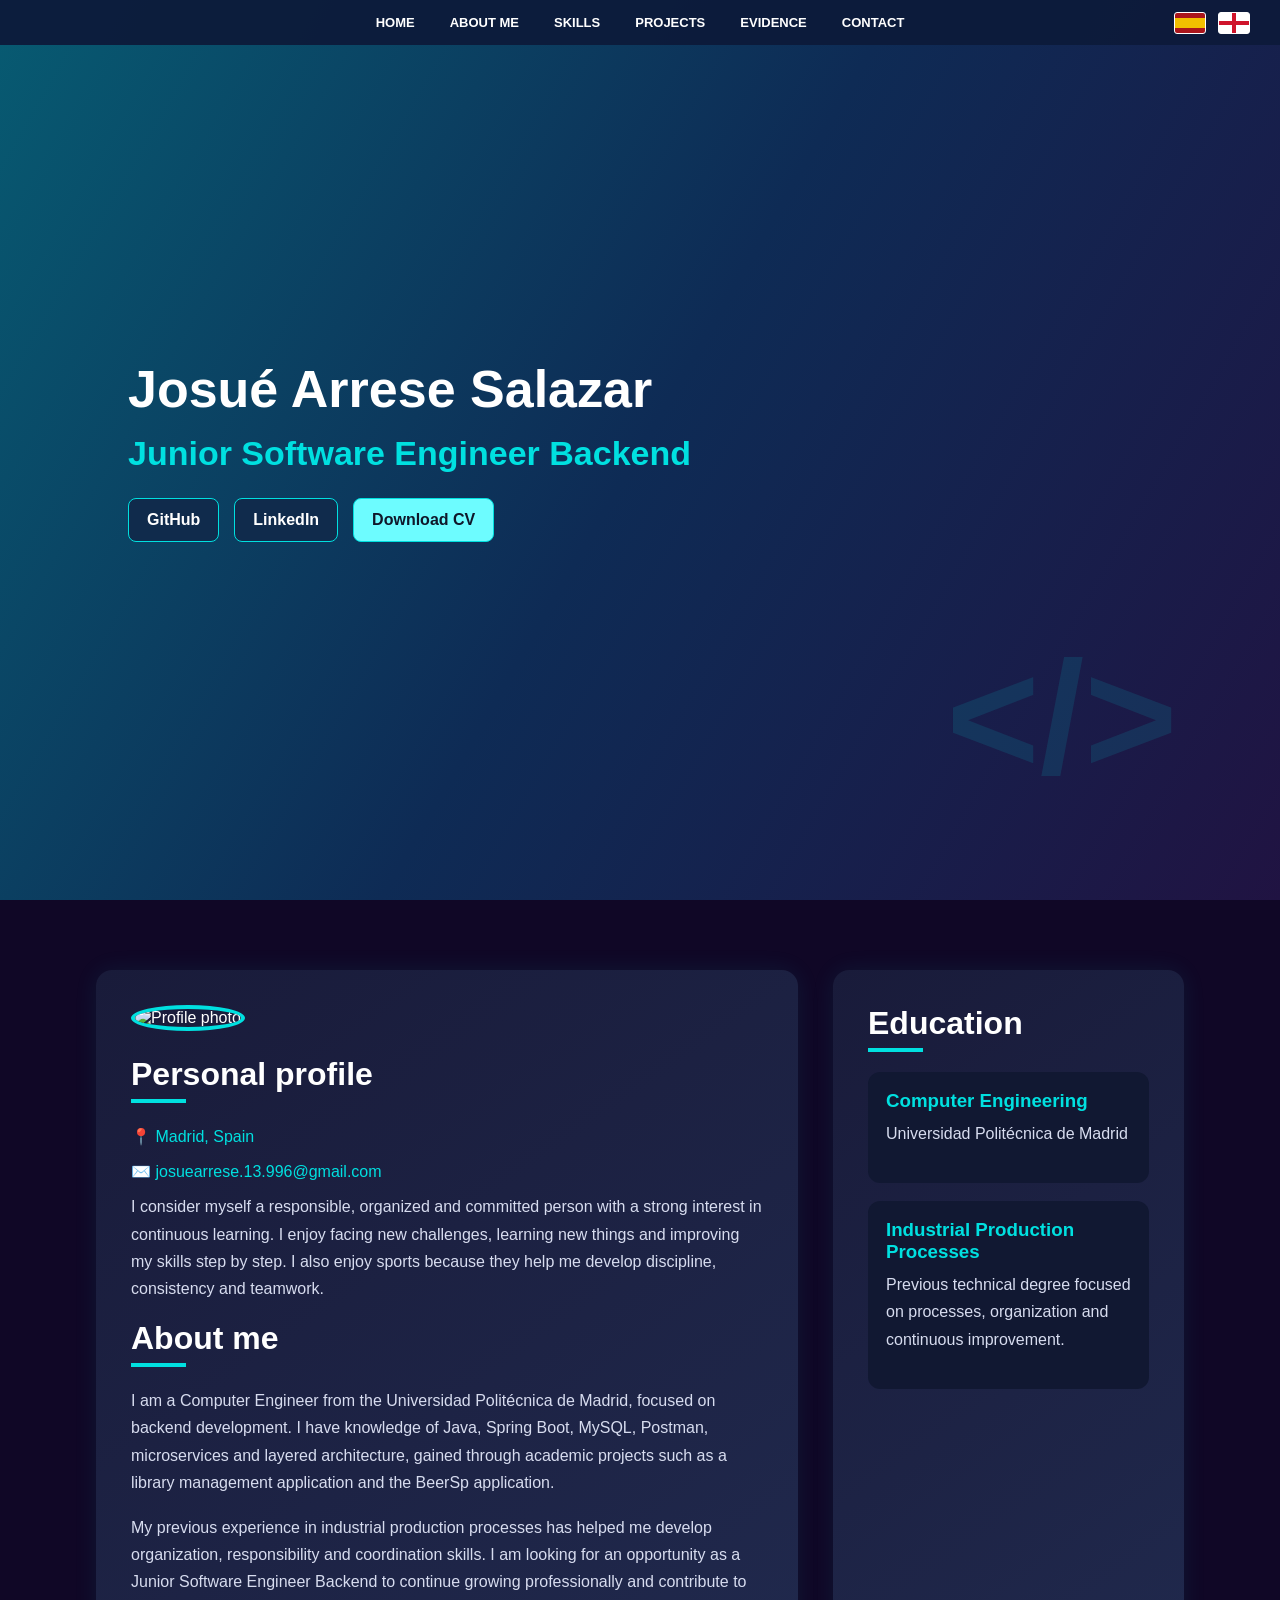
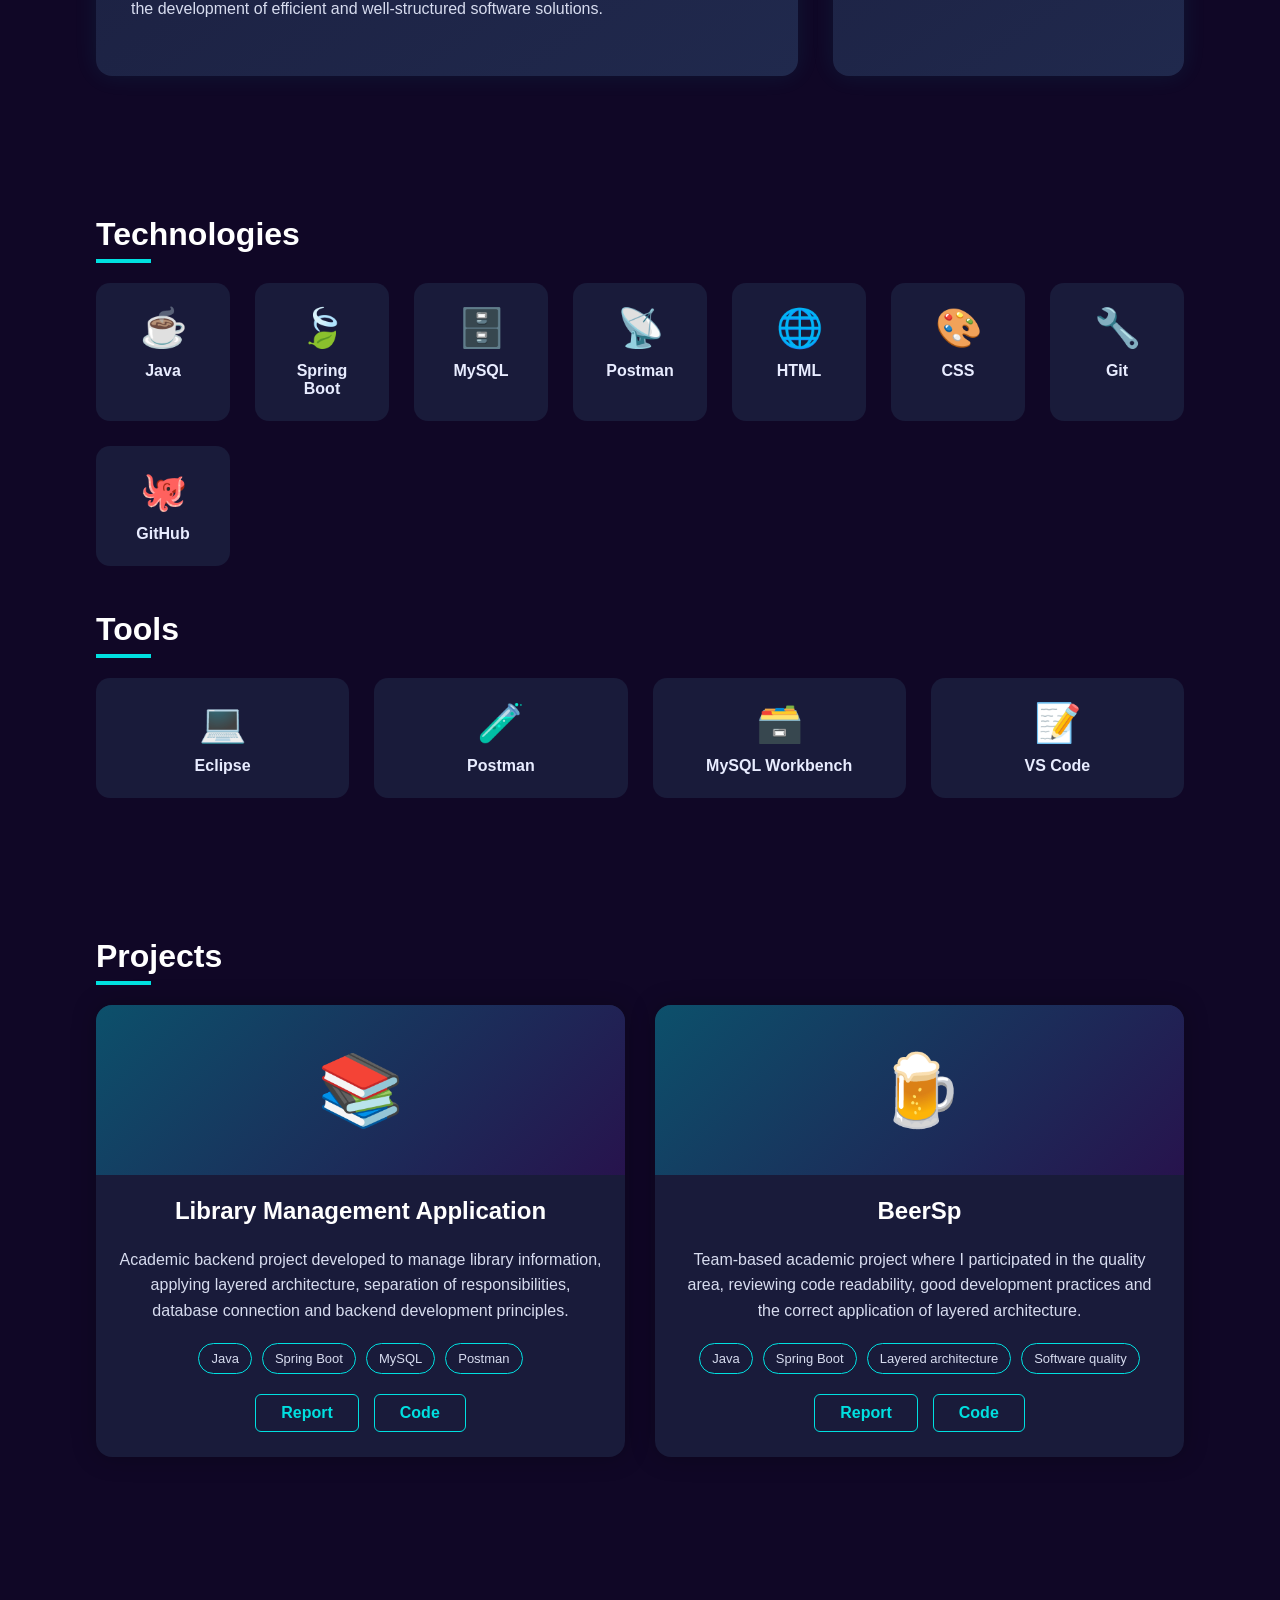
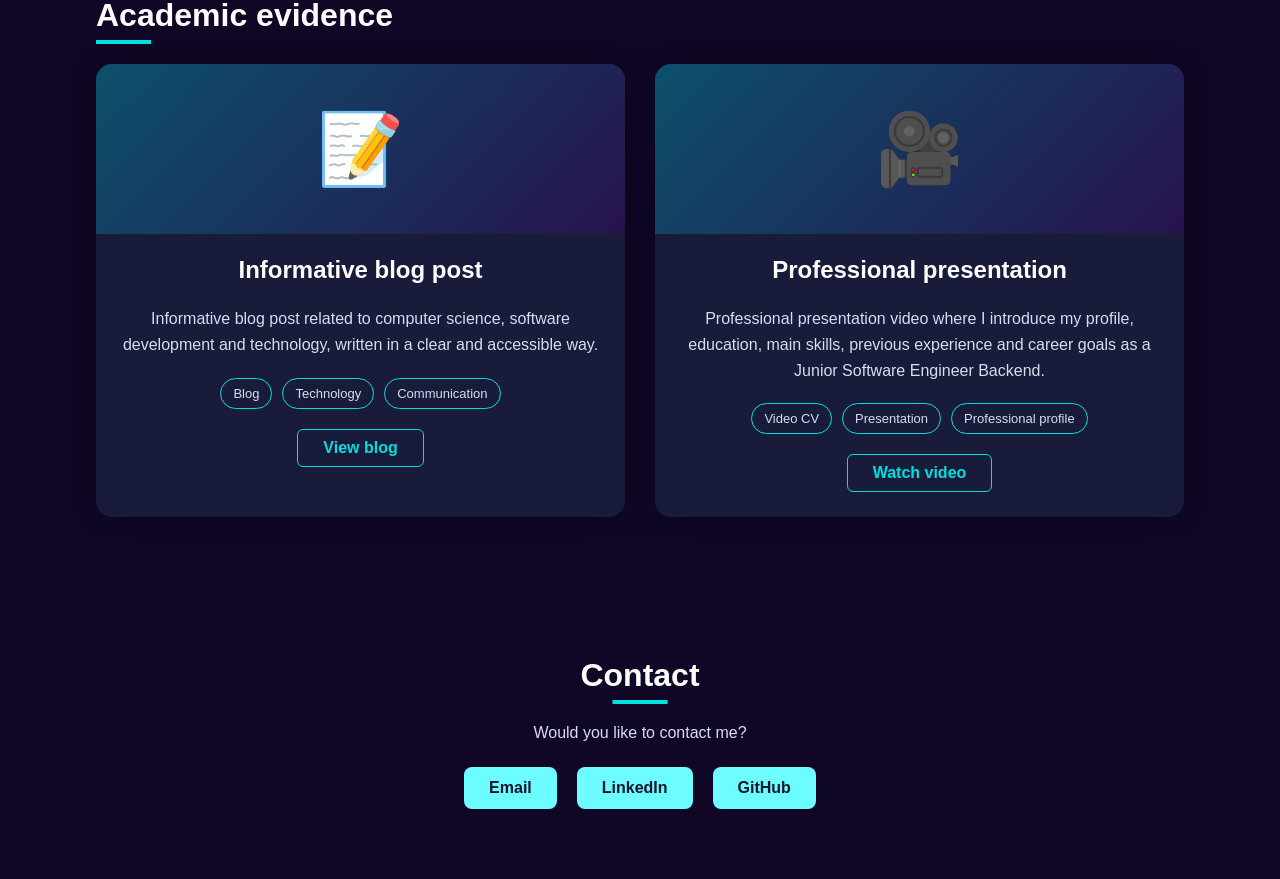
==== en.html @ 4b822c56 "Add files via upload" ====
<!DOCTYPE html>
<html lang="en">
<head>
    <meta charset="UTF-8">
    <meta name="viewport" content="width=device-width, initial-scale=1.0">
    <title>Josué Arrese Salazar | Web CV</title>
    <link rel="stylesheet" href="style.css">
</head>
<body>

    <header class="navbar">
        <nav>
            <a href="#home">HOME</a>
            <a href="#about-me">ABOUT ME</a>
            <a href="#skills">SKILLS</a>
            <a href="#projects">PROJECTS</a>
            <a href="#evidence">EVIDENCE</a>
            <a href="#contact">CONTACT</a>
        </nav>

        <div class="language-switch">
            <a href="index.html" title="Español" class="flag flag-es"></a>
            <a href="en.html" title="English" class="flag flag-en"></a>
        </div>
    </header>

    <section id="home" class="hero">
        <div class="hero-content">
            <h1>Josué Arrese Salazar</h1>
            <h2>Junior Software Engineer Backend</h2>

            <div class="hero-buttons">
                <a href="https://github.com/josue-dotcom" target="_blank">GitHub</a>
                <a href="https://www.linkedin.com/in/josue-arrese-salazar/" target="_blank">LinkedIn</a>
                <a href="CV_Josue_Arrese_Salazar.pdf" target="_blank" class="cv-btn">Download CV</a>
            </div>
        </div>
    </section>

    <main>

        <section id="about-me" class="section about-section">
            <div class="about-card">
                <img src="img/foto.jpg" alt="Profile photo" class="profile-img">

                <h2>Personal profile</h2>

                <p class="info">📍 Madrid, Spain</p>
                <p class="info">✉️ josuearrese.13.996@gmail.com</p>

                <p>
                    I consider myself a responsible, organized and committed person with a strong interest
                    in continuous learning. I enjoy facing new challenges, learning new things and improving
                    my skills step by step. I also enjoy sports because they help me develop discipline,
                    consistency and teamwork.
                </p>

                <h2 class="second-title">About me</h2>

                <p>
                    I am a Computer Engineer from the Universidad Politécnica de Madrid, focused on backend
                    development. I have knowledge of Java, Spring Boot, MySQL, Postman, microservices and
                    layered architecture, gained through academic projects such as a library management
                    application and the BeerSp application.
                </p>

                <p>
                    My previous experience in industrial production processes has helped me develop
                    organization, responsibility and coordination skills. I am looking for an opportunity
                    as a Junior Software Engineer Backend to continue growing professionally and contribute
                    to the development of efficient and well-structured software solutions.
                </p>
            </div>

            <div class="education-card">
                <h2>Education</h2>

                <div class="education-item">
                    <h3>Computer Engineering</h3>
                    <p>Universidad Politécnica de Madrid</p>
                </div>

                <div class="education-item">
                    <h3>Industrial Production Processes</h3>
                    <p>Previous technical degree focused on processes, organization and continuous improvement.</p>
                </div>
            </div>
        </section>

        <section id="skills" class="section">
            <h2>Technologies</h2>

            <div class="skills-grid">
                <div class="skill-card">
                    <span>☕</span>
                    <p>Java</p>
                </div>

                <div class="skill-card">
                    <span>🍃</span>
                    <p>Spring Boot</p>
                </div>

                <div class="skill-card">
                    <span>🗄️</span>
                    <p>MySQL</p>
                </div>

                <div class="skill-card">
                    <span>📡</span>
                    <p>Postman</p>
                </div>

                <div class="skill-card">
                    <span>🌐</span>
                    <p>HTML</p>
                </div>

                <div class="skill-card">
                    <span>🎨</span>
                    <p>CSS</p>
                </div>

                <div class="skill-card">
                    <span>🔧</span>
                    <p>Git</p>
                </div>

                <div class="skill-card">
                    <span>🐙</span>
                    <p>GitHub</p>
                </div>
            </div>

            <h2 class="subtitle">Tools</h2>

            <div class="skills-grid">
                <div class="skill-card">
                    <span>💻</span>
                    <p>Eclipse</p>
                </div>

                <div class="skill-card">
                    <span>🧪</span>
                    <p>Postman</p>
                </div>

                <div class="skill-card">
                    <span>🗃️</span>
                    <p>MySQL Workbench</p>
                </div>

                <div class="skill-card">
                    <span>📝</span>
                    <p>VS Code</p>
                </div>
            </div>
        </section>

        <section id="projects" class="section">
            <h2>Projects</h2>

            <div class="projects-grid">

                <article class="project-card">
                    <div class="project-img">
                        <span>📚</span>
                    </div>

                    <h3>Library Management Application</h3>

                    <p>
                        Academic backend project developed to manage library information,
                        applying layered architecture, separation of responsibilities,
                        database connection and backend development principles.
                    </p>

                    <div class="tags">
                        <span>Java</span>
                        <span>Spring Boot</span>
                        <span>MySQL</span>
                        <span>Postman</span>
                    </div>

                    <div class="project-links">
                        <a href="memoriaSOS.pdf" target="_blank">
                            Report
                        </a>

                        <a href="https://github.com/josue-dotcom/Gestion-bibliotecaria" target="_blank">
                            Code
                        </a>
                    </div>
                </article>

                <article class="project-card">
                    <div class="project-img">
                        <span>🍺</span>
                    </div>

                    <h3>BeerSp</h3>

                    <p>
                        Team-based academic project where I participated in the quality area,
                        reviewing code readability, good development practices and the correct
                        application of layered architecture.
                    </p>

                    <div class="tags">
                        <span>Java</span>
                        <span>Spring Boot</span>
                        <span>Layered architecture</span>
                        <span>Software quality</span>
                    </div>

                    <div class="project-links">
                        <a href="Enunciado practica cervezas_v3.pdf" target="_blank">
                            Report
                        </a>

                        <a href="https://github.com/Papperlap/BeerSp" target="_blank">
                            Code
                        </a>
                    </div>
                </article>

            </div>
        </section>

        <section id="evidence" class="section">
            <h2>Academic evidence</h2>

            <div class="projects-grid">

                <article class="project-card">
                    <div class="project-img">
                        <span>📝</span>
                    </div>

                    <h3>Informative blog post</h3>

                    <p>
                        Informative blog post related to computer science, software development
                        and technology, written in a clear and accessible way.
                    </p>

                    <div class="tags">
                        <span>Blog</span>
                        <span>Technology</span>
                        <span>Communication</span>
                    </div>

                    <div class="project-links">
                        <a href="blog-divulgativo.pdf" target="_blank">
                            View blog
                        </a>
                    </div>
                </article>

                <article class="project-card">
                    <div class="project-img">
                        <span>🎥</span>
                    </div>

                    <h3>Professional presentation</h3>

                    <p>
                        Professional presentation video where I introduce my profile,
                        education, main skills, previous experience and career goals
                        as a Junior Software Engineer Backend.
                    </p>

                    <div class="tags">
                        <span>Video CV</span>
                        <span>Presentation</span>
                        <span>Professional profile</span>
                    </div>

                    <div class="project-links">
                        <a href="https://upm365-my.sharepoint.com/:p:/g/personal/josue_arrese_alumnos_upm_es/IQAkgTAaNq_4RZ8BwZj1r_7wAXZQDqlaIn50HntWzbKVnQE?e=PrsTc0" target="_blank">
                            Watch video
                        </a>
                    </div>
                </article>

            </div>
        </section>

        <section id="contact" class="section contact-section">
            <h2>Contact</h2>

            <p>Would you like to contact me?</p>

            <div class="contact-links">
                <a href="mailto:josuearrese.13.996@gmail.com">Email</a>
                <a href="https://www.linkedin.com/in/josue-arrese-salazar/" target="_blank">LinkedIn</a>
                <a href="https://github.com/josue-dotcom" target="_blank">GitHub</a>
            </div>
        </section>

    </main>

</body>
</html>
---- style.css ----
* {
    margin: 0;
    padding: 0;
    box-sizing: border-box;
}

html {
    scroll-behavior: smooth;
}

body {
    font-family: Arial, Helvetica, sans-serif;
    background: #100726;
    color: white;
}

/* Barra de navegación */
.navbar {
    width: 100%;
    background: rgba(13, 27, 58, 0.95);
    padding: 15px 0;
    position: fixed;
    top: 0;
    z-index: 100;
}

.navbar nav {
    display: flex;
    justify-content: center;
    gap: 35px;
}

.navbar a {
    color: white;
    text-decoration: none;
    font-size: 13px;
    font-weight: bold;
}

.navbar a:hover {
    color: #00e0e0;
}

/* Portada */
.hero {
    height: 100vh;
    background: linear-gradient(120deg, #075b72, #0e2b55, #201342);
    display: flex;
    align-items: center;
    padding: 0 10%;
    position: relative;
    overflow: hidden;
}

.hero::after {
    content: "</>";
    position: absolute;
    right: 8%;
    bottom: 10%;
    font-size: 160px;
    font-weight: bold;
    color: rgba(0, 224, 224, 0.12);
}

.hero-content {
    max-width: 700px;
}

.hero h1 {
    font-size: 52px;
    margin-bottom: 15px;
}

.hero h2 {
    font-size: 34px;
    color: #00e0e0;
    margin-bottom: 25px;
}

.hero-buttons {
    display: flex;
    gap: 15px;
    flex-wrap: wrap;
}

.hero-buttons a {
    text-decoration: none;
    color: white;
    background: #102b4c;
    padding: 12px 18px;
    border-radius: 8px;
    font-weight: bold;
    border: 1px solid #00e0e0;
}

.hero-buttons a:hover {
    background: #00e0e0;
    color: #0f172a;
}

.hero-buttons .cv-btn {
    background: #6dfcff;
    color: #0f172a;
}

/* Secciones */
.section {
    width: 85%;
    margin: 0 auto;
    padding: 70px 0;
}

.section h2 {
    font-size: 32px;
    margin-bottom: 30px;
    position: relative;
}

.section h2::after {
    content: "";
    width: 55px;
    height: 4px;
    background: #00e0e0;
    position: absolute;
    left: 0;
    bottom: -10px;
}

/* Sobre mí */
.about-section {
    display: grid;
    grid-template-columns: 2fr 1fr;
    gap: 35px;
}

.about-card,
.education-card {
    background: linear-gradient(145deg, #191b3a, #20294d);
    padding: 35px;
    border-radius: 16px;
    box-shadow: 0 0 25px rgba(0, 224, 224, 0.08);
}

.profile-img {
    width: 160px;
    height: 160px;
    border-radius: 50%;
    border: 4px solid #00e0e0;
    object-fit: cover;
    object-position: center;
    margin-bottom: 25px;
}

.about-card p,
.education-card p {
    color: #d7dcef;
    line-height: 1.7;
    margin-bottom: 18px;
}

.info {
    color: #00e0e0 !important;
    margin-bottom: 8px !important;
}

.education-item {
    background: #111832;
    padding: 18px;
    border-radius: 12px;
    margin-bottom: 18px;
}

.education-item h3 {
    color: #00e0e0;
    margin-bottom: 8px;
}

/* Skills */
.subtitle {
    margin-top: 45px;
}

.skills-grid {
    display: grid;
    grid-template-columns: repeat(auto-fit, minmax(120px, 1fr));
    gap: 25px;
}

.skill-card {
    background: #191b3a;
    padding: 22px;
    border-radius: 14px;
    text-align: center;
    transition: 0.3s;
    border: 1px solid transparent;
}

.skill-card:hover {
    transform: translateY(-8px);
    border-color: #00e0e0;
    box-shadow: 0 0 20px rgba(0, 224, 224, 0.15);
}

.skill-card span {
    font-size: 38px;
    display: block;
    margin-bottom: 12px;
}

.skill-card p {
    font-weight: bold;
    color: #e8ecff;
}

/* Proyectos */
.projects-grid {
    display: grid;
    grid-template-columns: repeat(auto-fit, minmax(260px, 1fr));
    gap: 30px;
}

.project-card {
    background: #191b3a;
    border-radius: 16px;
    overflow: hidden;
    padding-bottom: 25px;
    box-shadow: 0 0 25px rgba(0, 0, 0, 0.25);
    transition: 0.3s;
}

.project-card:hover {
    transform: translateY(-8px);
}

.project-img {
    height: 170px;
    background: linear-gradient(135deg, #0c506b, #27134d);
    display: flex;
    align-items: center;
    justify-content: center;
}

.project-img span {
    font-size: 70px;
}

.project-card h3 {
    font-size: 24px;
    margin: 22px;
    text-align: center;
}

.project-card p {
    color: #d7dcef;
    line-height: 1.6;
    margin: 0 22px 20px;
    text-align: center;
}

.tags {
    display: flex;
    justify-content: center;
    flex-wrap: wrap;
    gap: 10px;
    margin: 20px;
}

.tags span {
    border: 1px solid #00e0e0;
    color: #d7dcef;
    padding: 7px 12px;
    border-radius: 20px;
    font-size: 13px;
}

.project-links {
    display: flex;
    justify-content: center;
    gap: 15px;
}

.project-links a {
    text-decoration: none;
    color: #00e0e0;
    border: 1px solid #00e0e0;
    padding: 9px 25px;
    border-radius: 6px;
    font-weight: bold;
}

.project-links a:hover {
    background: #00e0e0;
    color: #111832;
}

/* Contacto */
.contact-section {
    text-align: center;
}

.contact-section h2::after {
    left: 50%;
    transform: translateX(-50%);
}

.contact-section p {
    color: #d7dcef;
    margin-bottom: 25px;
}

.contact-links {
    display: flex;
    justify-content: center;
    gap: 20px;
    flex-wrap: wrap;
}

.contact-links a {
    color: #0f172a;
    background: #6dfcff;
    text-decoration: none;
    padding: 12px 25px;
    border-radius: 8px;
    font-weight: bold;
}

.language-switch {
    position: absolute;
    right: 30px;
    top: 12px;
    display: flex;
    gap: 12px;
    align-items: center;
}

.flag {
    width: 32px;
    height: 22px;
    display: inline-block;
    border-radius: 3px;
    border: 1px solid white;
    transition: 0.3s;
}

.flag:hover {
    transform: scale(1.15);
}

/* Bandera de España */
.flag-es {
    background: linear-gradient(
        to bottom,
        #aa151b 0%,
        #aa151b 25%,
        #f1bf00 25%,
        #f1bf00 75%,
        #aa151b 75%,
        #aa151b 100%
    );
}

/* Bandera de Inglaterra */
.flag-en {
    background:
        linear-gradient(to right, transparent 0%, transparent 42%, #cf142b 42%, #cf142b 58%, transparent 58%, transparent 100%),
        linear-gradient(to bottom, transparent 0%, transparent 38%, #cf142b 38%, #cf142b 62%, transparent 62%, transparent 100%),
        white;
}

/* Responsive */
@media (max-width: 800px) {
    .navbar nav {
        gap: 15px;
        flex-wrap: wrap;
    }

    .hero {
        padding: 0 6%;
    }

    .hero h1 {
        font-size: 38px;
    }

    .hero h2 {
        font-size: 25px;
    }

    .hero::after {
        font-size: 90px;
    }

    .about-section {
        grid-template-columns: 1fr;
    }

    .section {
        width: 90%;
    }
	
}
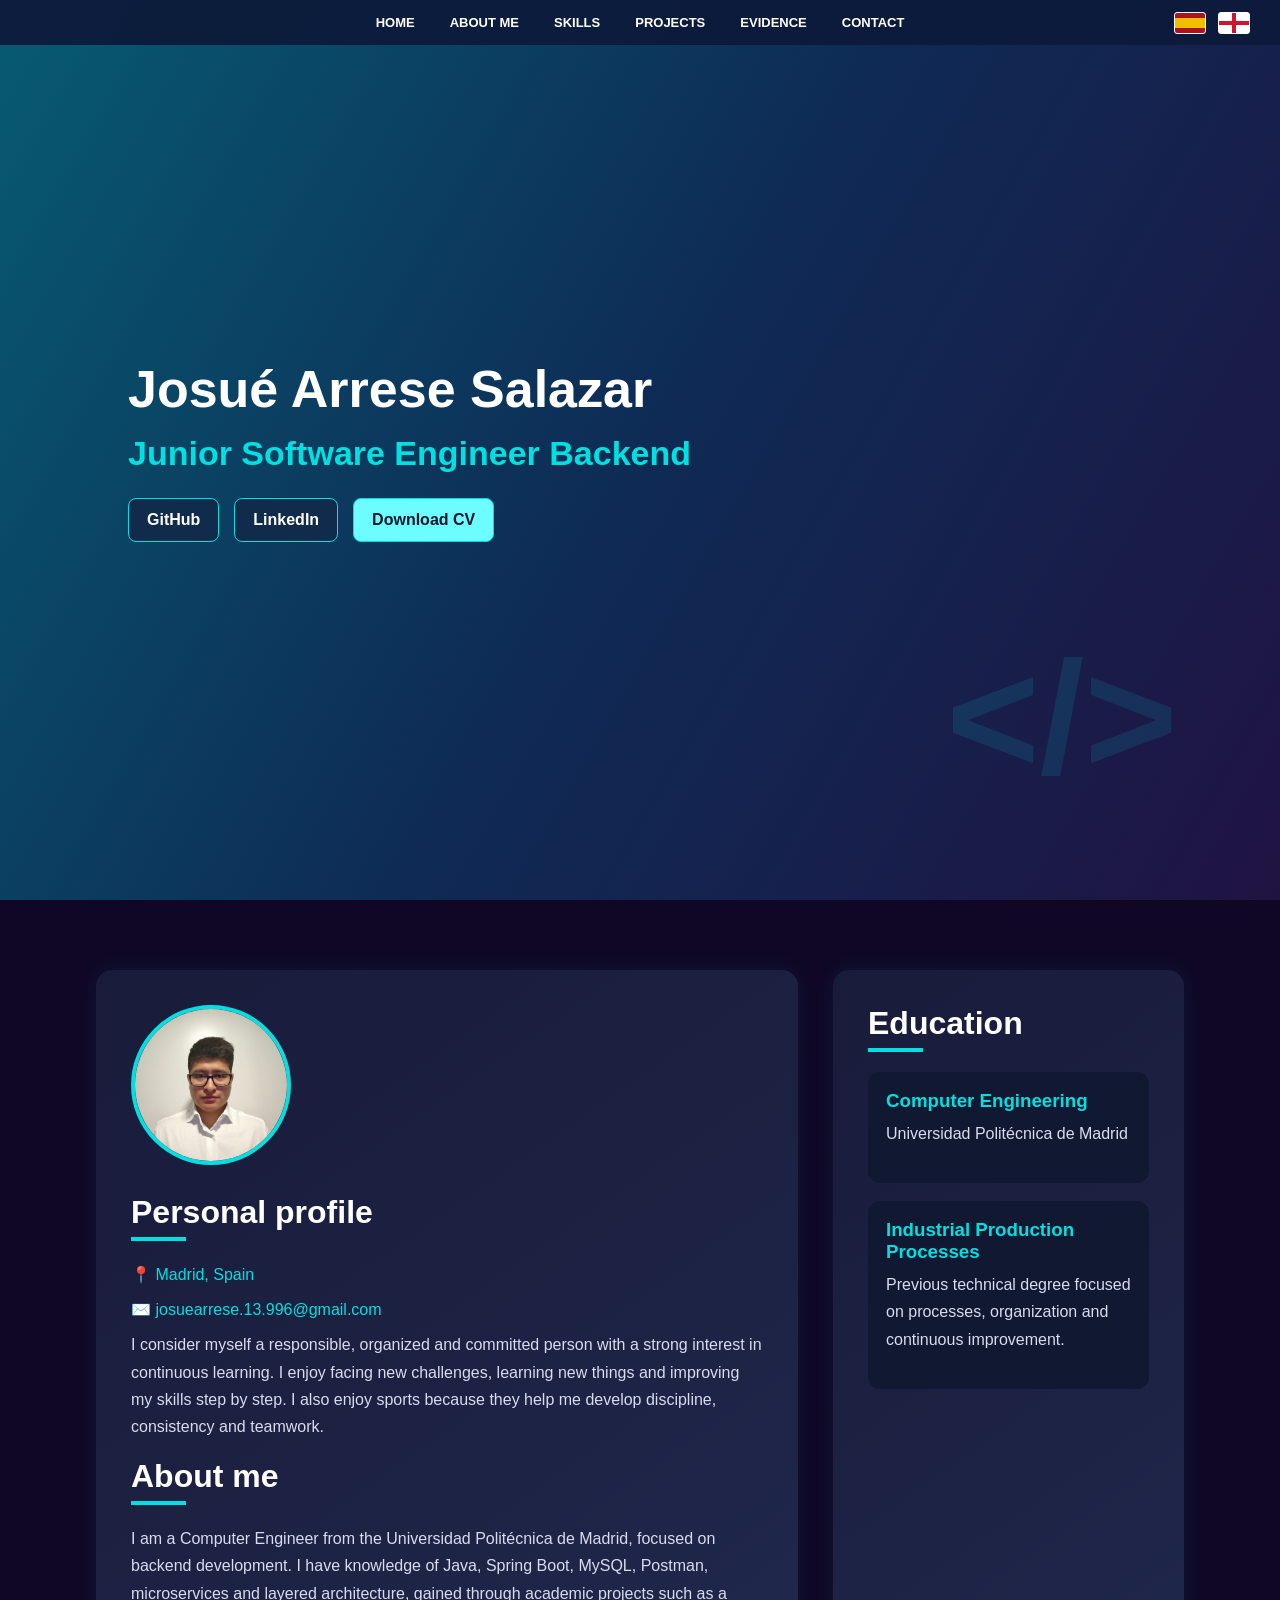
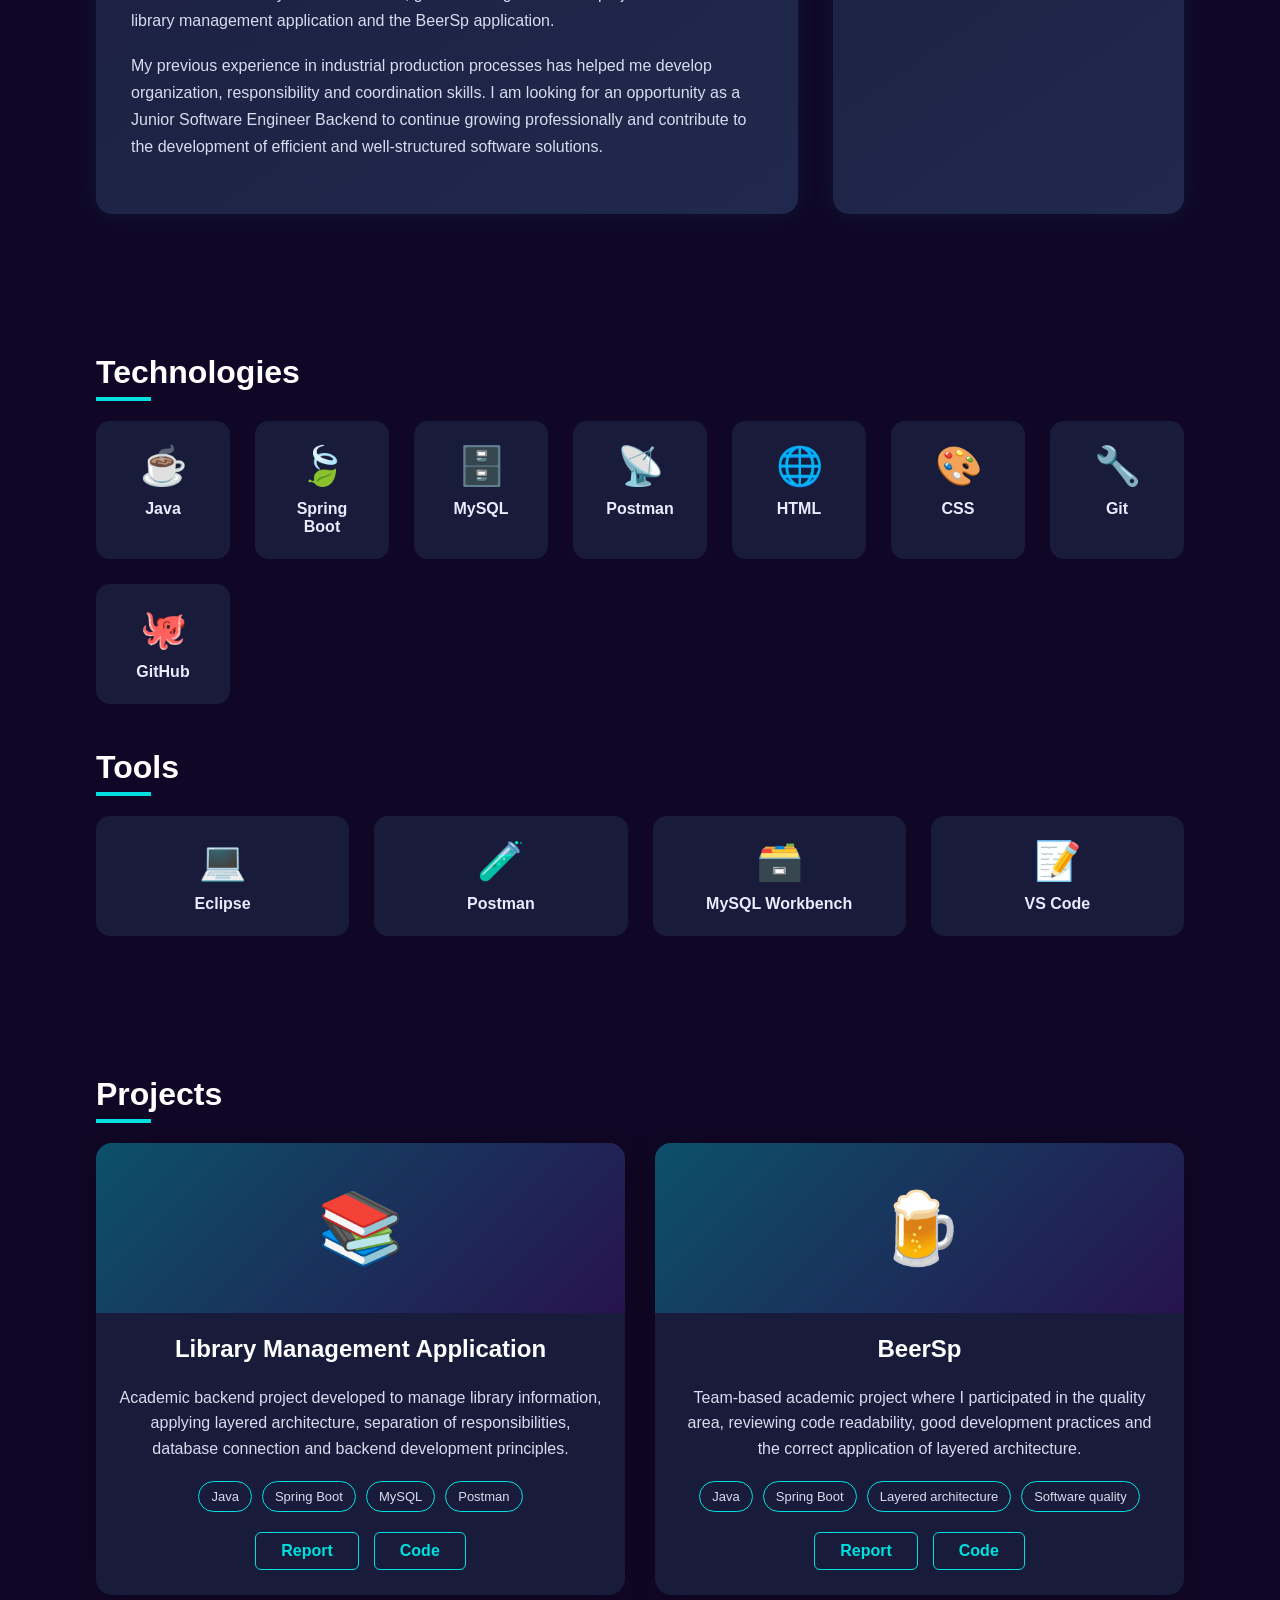
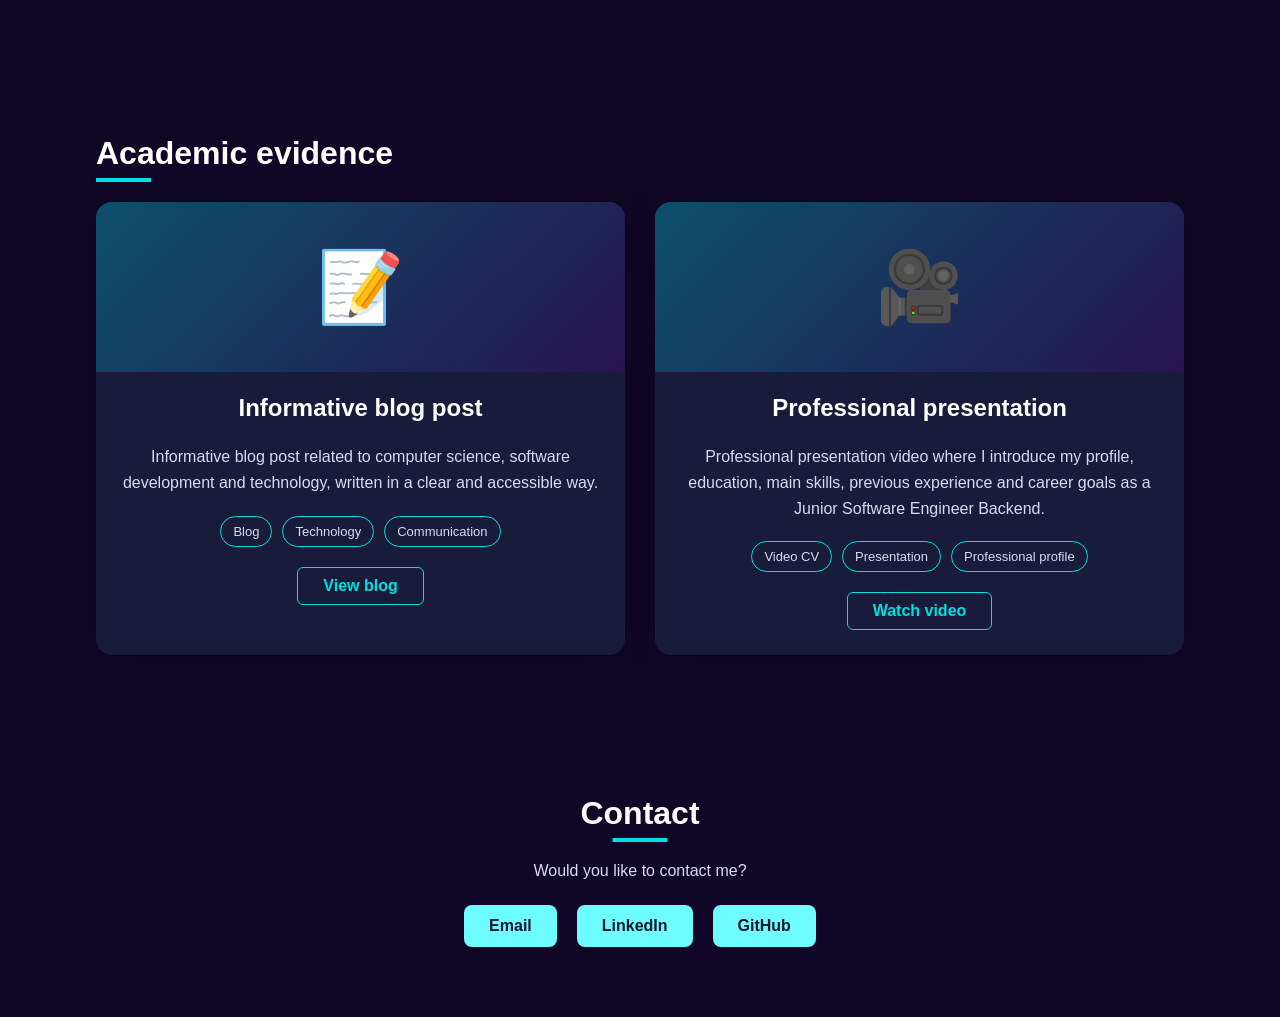
==== commit 054fd3fe: "Fix HTML formatting and structure" ====
--- a/en.html
+++ b/en.html
@@ -41,7 +41,7 @@
 
         <section id="about-me" class="section about-section">
             <div class="about-card">
-                <img src="img/foto.jpg" alt="Profile photo" class="profile-img">
+                <img src="foto.jpg" alt="Profile photo" class="profile-img">
 
                 <h2>Personal profile</h2>
 
@@ -301,4 +301,4 @@
     </main>
 
 </body>
-</html>+</html>
